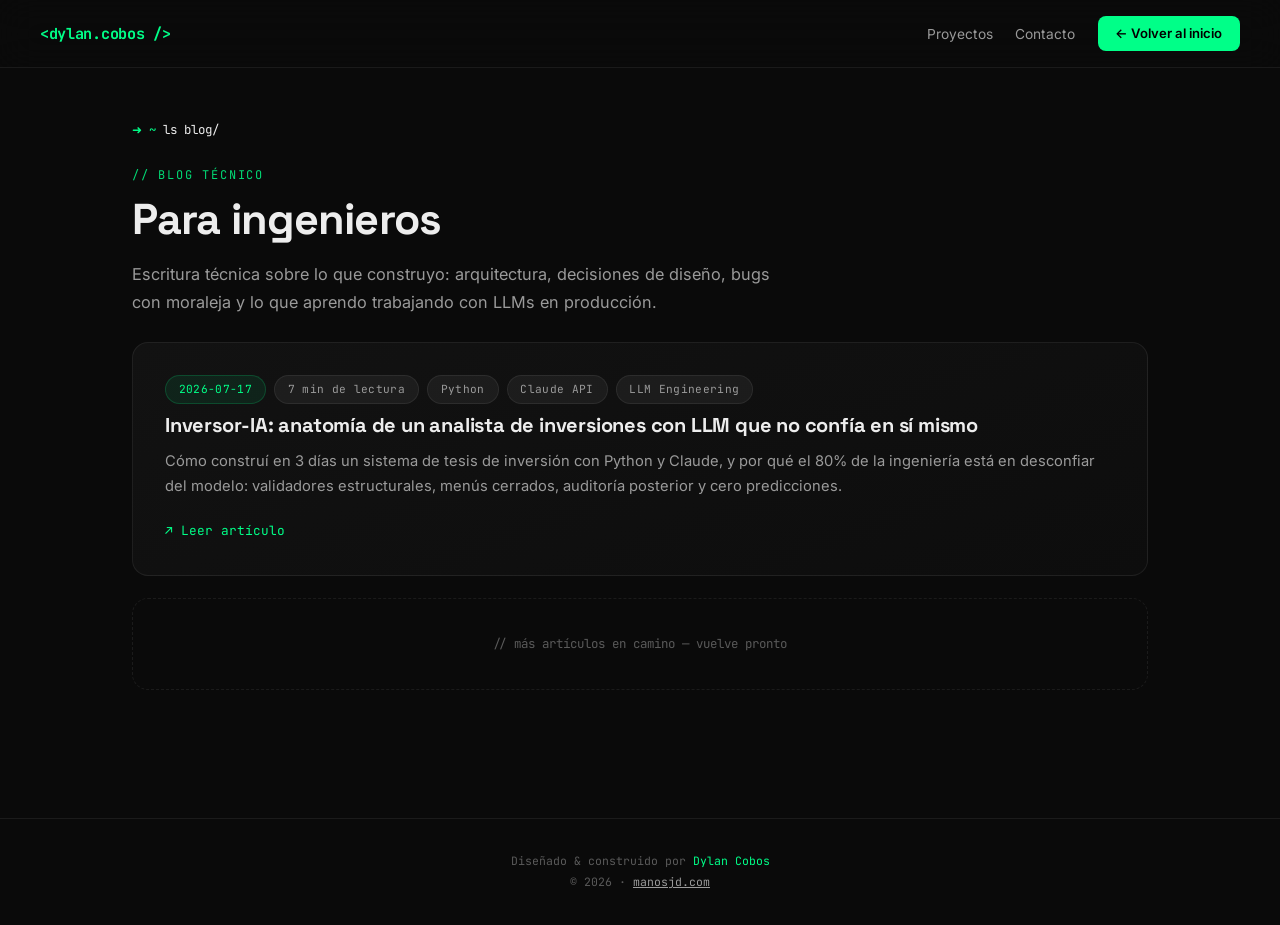
==== blog/index.html @ ce7c51e4 "Añadir blog técnico para ingenieros con primer artículo: Inversor-IA - Nueva sección /blog/ con índi" ====
<!DOCTYPE html>
<html lang="es">
<head>
    <meta charset="UTF-8">
    <meta name="viewport" content="width=device-width, initial-scale=1.0">
    <title>Blog técnico — Dylan Cobos</title>
    <meta name="description" content="Escritura técnica para ingenieros: arquitectura, decisiones de diseño y lecciones construyendo software con IA. Por Dylan Cobos.">
    <meta name="theme-color" content="#0a0a0a">
    <meta property="og:type" content="website">
    <meta property="og:title" content="Blog técnico — Dylan Cobos">
    <meta property="og:description" content="Arquitectura, decisiones de diseño y lecciones construyendo software con IA.">
    <meta property="og:url" content="https://manosjd.com/blog/">
    <link rel="icon" href="data:image/svg+xml,%3Csvg xmlns='http://www.w3.org/2000/svg' viewBox='0 0 100 100'%3E%3Crect width='100' height='100' rx='20' fill='%230a0a0a'/%3E%3Ctext x='50' y='68' font-size='52' text-anchor='middle' fill='%2300ff88' font-family='monospace'%3E%26gt;_%3C/text%3E%3C/svg%3E">
    <link rel="preconnect" href="https://fonts.googleapis.com">
    <link rel="preconnect" href="https://fonts.gstatic.com" crossorigin>
    <link href="https://fonts.googleapis.com/css2?family=JetBrains+Mono:wght@400;500;700&family=Inter:wght@300;400;500;600;700&family=Space+Grotesk:wght@500;600;700&display=swap" rel="stylesheet">
    <link rel="stylesheet" href="blog.css">
</head>
<body>

<div id="progress"></div>

<nav>
    <a href="/" class="nav-logo">&lt;dylan.cobos /&gt;</a>
    <div class="nav-right">
        <a href="/#projects" class="nav-link hide-sm">Proyectos</a>
        <a href="/#contact" class="nav-link hide-sm">Contacto</a>
        <a href="/" class="nav-cta">← Volver al inicio</a>
    </div>
</nav>

<main class="page">
    <p class="crumb"><span class="t-prompt">➜ ~</span> <span class="t-cmd">ls blog/</span></p>
    <p class="section-tag">// blog técnico</p>
    <h1 class="post-title">Para ingenieros</h1>
    <p class="post-subtitle">
        Escritura técnica sobre lo que construyo: arquitectura, decisiones de diseño,
        bugs con moraleja y lo que aprendo trabajando con LLMs en producción.
    </p>

    <a class="post-card fade visible" href="inversor-ia/">
        <div class="post-meta" style="margin-bottom:0">
            <span class="meta-chip hl">2026-07-17</span>
            <span class="meta-chip">7 min de lectura</span>
            <span class="meta-chip">Python</span>
            <span class="meta-chip">Claude API</span>
            <span class="meta-chip">LLM Engineering</span>
        </div>
        <h2>Inversor-IA: anatomía de un analista de inversiones con LLM que no confía en sí mismo</h2>
        <p class="excerpt">
            Cómo construí en 3 días un sistema de tesis de inversión con Python y Claude,
            y por qué el 80% de la ingeniería está en desconfiar del modelo: validadores
            estructurales, menús cerrados, auditoría posterior y cero predicciones.
        </p>
        <span class="read-more">↗ Leer artículo</span>
    </a>

    <div class="coming-soon">// más artículos en camino — vuelve pronto</div>
</main>

<footer>
    <p>Diseñado &amp; construido por <span>Dylan Cobos</span></p>
    <p>© 2026 · <a href="/">manosjd.com</a></p>
</footer>

<script>
const progress = document.getElementById("progress");
window.addEventListener("scroll", () => {
    const h = document.documentElement;
    const max = h.scrollHeight - h.clientHeight;
    progress.style.width = (max > 0 ? h.scrollTop / max * 100 : 0) + "%";
}, { passive: true });
</script>

</body>
</html>
---- blog/blog.css ----
/* ════════════════════════════════════════
   Blog técnico — manosjd.com
   Comparte el lenguaje visual de index.html
   ════════════════════════════════════════ */
:root {
    --bg:           #0a0a0a;
    --bg-soft:      #0e0e0e;
    --bg-card:      #121212;
    --bg-card-h:    #181818;
    --accent:       #00ff88;
    --accent-dark:  #00cc6e;
    --accent-dim:   rgba(0,255,136,.08);
    --accent-glow:  rgba(0,255,136,.25);
    --text:         #ededed;
    --text-dim:     #9a9a9a;
    --text-faint:   #5a5a5a;
    --border:       rgba(255,255,255,.07);
    --border-h:     rgba(0,255,136,.28);
    --mono:         'JetBrains Mono', monospace;
    --sans:         'Inter', sans-serif;
    --display:      'Space Grotesk', sans-serif;
    --radius:       16px;
}

*, *::before, *::after { box-sizing: border-box; margin: 0; padding: 0; }
html { scroll-behavior: smooth; }
body {
    background: var(--bg);
    color: var(--text);
    font-family: var(--sans);
    line-height: 1.6;
    overflow-x: hidden;
}
::selection { background: var(--accent); color: #000; }
::-webkit-scrollbar { width: 6px; }
::-webkit-scrollbar-track { background: var(--bg); }
::-webkit-scrollbar-thumb { background: #2a2a2a; border-radius: 3px; }
::-webkit-scrollbar-thumb:hover { background: var(--accent); }

/* ════════ Progress ════════ */
#progress {
    position: fixed;
    top: 0; left: 0;
    height: 2px;
    width: 0;
    background: linear-gradient(90deg, var(--accent), #00ccff);
    z-index: 300;
    transition: width .1s linear;
}

/* ════════ Nav ════════ */
nav {
    position: fixed;
    inset: 0 0 auto;
    z-index: 200;
    display: flex;
    justify-content: space-between;
    align-items: center;
    padding: 1rem 2.5rem;
    background: rgba(10,10,10,.8);
    backdrop-filter: blur(18px);
    -webkit-backdrop-filter: blur(18px);
    border-bottom: 1px solid var(--border);
}
.nav-logo {
    font-family: var(--mono);
    color: var(--accent);
    font-size: .95rem;
    font-weight: 700;
    text-decoration: none;
    letter-spacing: -.02em;
}
.nav-right { display: flex; align-items: center; gap: 1.4rem; }
.nav-link {
    color: var(--text-dim);
    text-decoration: none;
    font-size: .86rem;
    transition: color .2s;
}
.nav-link:hover { color: var(--accent); }
.nav-cta {
    font-size: .82rem;
    font-weight: 600;
    background: var(--accent);
    color: #000;
    padding: .45rem 1.1rem;
    border-radius: 8px;
    text-decoration: none;
    transition: all .2s;
}
.nav-cta:hover { background: var(--accent-dark); transform: translateY(-1px); }

/* ════════ Layout ════════ */
.page {
    max-width: 1080px;
    margin: 0 auto;
    padding: 120px 2rem 4rem;
}
.layout {
    display: grid;
    grid-template-columns: minmax(0, 1fr) 230px;
    gap: 3.5rem;
    align-items: start;
}

/* ════════ Cabecera de artículo / índice ════════ */
.crumb {
    font-family: var(--mono);
    font-size: .78rem;
    color: var(--text-faint);
    margin-bottom: 1.6rem;
}
.crumb .t-prompt { color: var(--accent); }
.crumb .t-cmd { color: var(--text); }
.section-tag {
    font-family: var(--mono);
    font-size: .75rem;
    color: var(--accent);
    letter-spacing: .15em;
    text-transform: uppercase;
    margin-bottom: .6rem;
    opacity: .85;
}
h1.post-title {
    font-family: var(--display);
    font-size: clamp(1.7rem, 4.5vw, 2.7rem);
    font-weight: 700;
    line-height: 1.18;
    letter-spacing: -.02em;
    margin-bottom: 1rem;
}
.post-subtitle {
    color: var(--text-dim);
    font-size: 1.02rem;
    line-height: 1.7;
    max-width: 640px;
    margin-bottom: 1.6rem;
}
.post-meta {
    display: flex;
    flex-wrap: wrap;
    gap: .5rem;
    align-items: center;
    margin-bottom: 2.6rem;
}
.meta-chip {
    font-family: var(--mono);
    font-size: .7rem;
    color: var(--text-dim);
    background: rgba(255,255,255,.05);
    border: 1px solid var(--border);
    border-radius: 999px;
    padding: .28rem .8rem;
    letter-spacing: .03em;
}
.meta-chip.hl { color: var(--accent); background: var(--accent-dim); border-color: rgba(0,255,136,.18); }

/* ════════ Stats strip ════════ */
.post-stats {
    display: flex;
    flex-wrap: wrap;
    gap: 2rem;
    padding: 1.3rem 1.6rem;
    background: var(--bg-card);
    border: 1px solid var(--border);
    border-radius: var(--radius);
    margin-bottom: 2.8rem;
}
.stat-item { display: flex; flex-direction: column; }
.stat-n {
    font-family: var(--mono);
    font-size: 1.35rem;
    font-weight: 700;
    color: var(--accent);
    line-height: 1.25;
}
.stat-l { font-size: .74rem; color: var(--text-faint); }

/* ════════ Cuerpo del artículo ════════ */
.post { min-width: 0; }
.post h2 {
    font-family: var(--display);
    font-size: 1.45rem;
    font-weight: 700;
    letter-spacing: -.01em;
    margin: 2.8rem 0 1rem;
    padding-top: .6rem;
    scroll-margin-top: 90px;
}
.post h2 .hash { color: var(--accent); margin-right: .45rem; font-family: var(--mono); font-size: 1.1rem; }
.post p {
    color: var(--text-dim);
    font-size: .98rem;
    line-height: 1.85;
    margin-bottom: 1.15rem;
}
.post p strong, .post li strong { color: var(--text); font-weight: 600; }
.post ul { margin: 0 0 1.15rem 1.2rem; }
.post li {
    color: var(--text-dim);
    font-size: .98rem;
    line-height: 1.8;
    margin-bottom: .6rem;
}
.post li::marker { color: var(--accent); }
.post code {
    font-family: var(--mono);
    font-size: .82em;
    color: var(--accent);
    background: var(--accent-dim);
    border: 1px solid rgba(0,255,136,.14);
    border-radius: 5px;
    padding: .12em .4em;
    white-space: nowrap;
}
.post .codeblock {
    position: relative;
    margin: 1.4rem 0 1.6rem;
}
.post pre {
    background: #0c0c0c;
    border: 1px solid var(--border);
    border-radius: 12px;
    padding: 1.1rem 1.2rem;
    overflow-x: auto;
    font-family: var(--mono);
    font-size: .8rem;
    line-height: 1.7;
    color: var(--text);
}
.post pre code { background: none; border: none; padding: 0; color: inherit; white-space: pre; font-size: 1em; }
.copy-btn {
    position: absolute;
    top: .6rem; right: .6rem;
    font-family: var(--mono);
    font-size: .68rem;
    background: rgba(255,255,255,.05);
    color: var(--text-dim);
    border: 1px solid var(--border);
    border-radius: 7px;
    padding: .3rem .7rem;
    cursor: pointer;
    transition: all .2s;
}
.copy-btn:hover { color: var(--accent); border-color: var(--accent); }

.callout {
    margin: 1.4rem 0 1.6rem;
    padding: 1rem 1.2rem;
    background: var(--accent-dim);
    border-left: 2px solid var(--accent);
    border-radius: 0 10px 10px 0;
    color: var(--text-dim);
    font-size: .93rem;
    line-height: 1.75;
}
.callout strong { color: var(--accent); }

.post-footer {
    margin-top: 3rem;
    padding-top: 1.6rem;
    border-top: 1px solid var(--border);
    font-size: .85rem;
    color: var(--text-faint);
    font-style: italic;
}

/* ════════ TOC ════════ */
.toc {
    position: sticky;
    top: 100px;
    font-size: .82rem;
}
.toc-title {
    font-family: var(--mono);
    font-size: .68rem;
    color: var(--text-faint);
    letter-spacing: .14em;
    text-transform: uppercase;
    margin-bottom: .8rem;
}
.toc ol { list-style: none; border-left: 1px solid var(--border); }
.toc li { margin: 0; }
.toc a {
    display: block;
    color: var(--text-dim);
    text-decoration: none;
    padding: .38rem 0 .38rem 1rem;
    border-left: 2px solid transparent;
    margin-left: -1px;
    line-height: 1.45;
    transition: color .2s, border-color .2s;
}
.toc a:hover { color: var(--text); }
.toc a.active { color: var(--accent); border-left-color: var(--accent); }
.toc-mobile { display: none; }

/* ════════ Índice del blog (listado) ════════ */
.post-card {
    display: block;
    background: linear-gradient(160deg, var(--bg-card) 0%, #0d0d0d 100%);
    border: 1px solid var(--border);
    border-radius: var(--radius);
    padding: 2rem;
    text-decoration: none;
    position: relative;
    overflow: hidden;
    transition: transform .3s, border-color .3s, box-shadow .3s;
    margin-bottom: 1.4rem;
}
.post-card::before {
    content: "";
    position: absolute;
    top: 0; left: 0; right: 0;
    height: 2px;
    background: linear-gradient(90deg, var(--accent), transparent 60%);
    opacity: 0;
    transition: opacity .3s;
}
.post-card:hover { transform: translateY(-4px); border-color: var(--border-h); box-shadow: 0 24px 55px rgba(0,0,0,.5); }
.post-card:hover::before { opacity: 1; }
.post-card h2 {
    font-family: var(--display);
    font-size: 1.25rem;
    font-weight: 700;
    color: var(--text);
    letter-spacing: -.01em;
    margin: .5rem 0 .7rem;
    line-height: 1.3;
}
.post-card .excerpt {
    color: var(--text-dim);
    font-size: .92rem;
    line-height: 1.7;
    margin-bottom: 1.1rem;
}
.post-card .read-more {
    font-family: var(--mono);
    font-size: .8rem;
    color: var(--accent);
}
.coming-soon {
    text-align: center;
    font-family: var(--mono);
    font-size: .78rem;
    color: var(--text-faint);
    padding: 2.2rem 1rem;
    border: 1px dashed var(--border);
    border-radius: var(--radius);
}

/* ════════ Footer ════════ */
footer { border-top: 1px solid var(--border); padding: 2rem; text-align: center; margin-top: 4rem; }
footer p { font-family: var(--mono); font-size: .72rem; color: var(--text-faint); line-height: 1.8; }
footer span { color: var(--accent); }
footer a { color: var(--text-dim); }
footer a:hover { color: var(--accent); }

/* ════════ Animaciones ════════ */
.fade {
    opacity: 0;
    transform: translateY(18px);
    transition: opacity .6s ease, transform .6s ease;
}
.fade.visible { opacity: 1; transform: translateY(0); }
@media (prefers-reduced-motion: reduce) {
    *, *::before, *::after { animation: none !important; transition: none !important; }
    html { scroll-behavior: auto; }
}

/* ════════ Responsive ════════ */
@media (max-width: 1000px) {
    .layout { grid-template-columns: 1fr; gap: 0; }
    .toc { display: none; }
    .toc-mobile {
        display: block;
        margin-bottom: 2.2rem;
        background: var(--bg-card);
        border: 1px solid var(--border);
        border-radius: 12px;
        padding: .9rem 1.1rem;
    }
    .toc-mobile summary {
        font-family: var(--mono);
        font-size: .74rem;
        color: var(--accent);
        letter-spacing: .1em;
        text-transform: uppercase;
        cursor: pointer;
    }
    .toc-mobile ol { list-style: none; margin-top: .8rem; }
    .toc-mobile a {
        display: block;
        color: var(--text-dim);
        text-decoration: none;
        padding: .4rem 0;
        font-size: .86rem;
        border-bottom: 1px solid var(--border);
    }
    .toc-mobile li:last-child a { border-bottom: none; }
    .toc-mobile a:hover { color: var(--accent); }
}
@media (max-width: 640px) {
    nav { padding: 1rem 1.3rem; }
    .nav-link.hide-sm { display: none; }
    .page { padding: 105px 1.2rem 3rem; }
    .post-stats { gap: 1.3rem; padding: 1.1rem 1.2rem; }
}
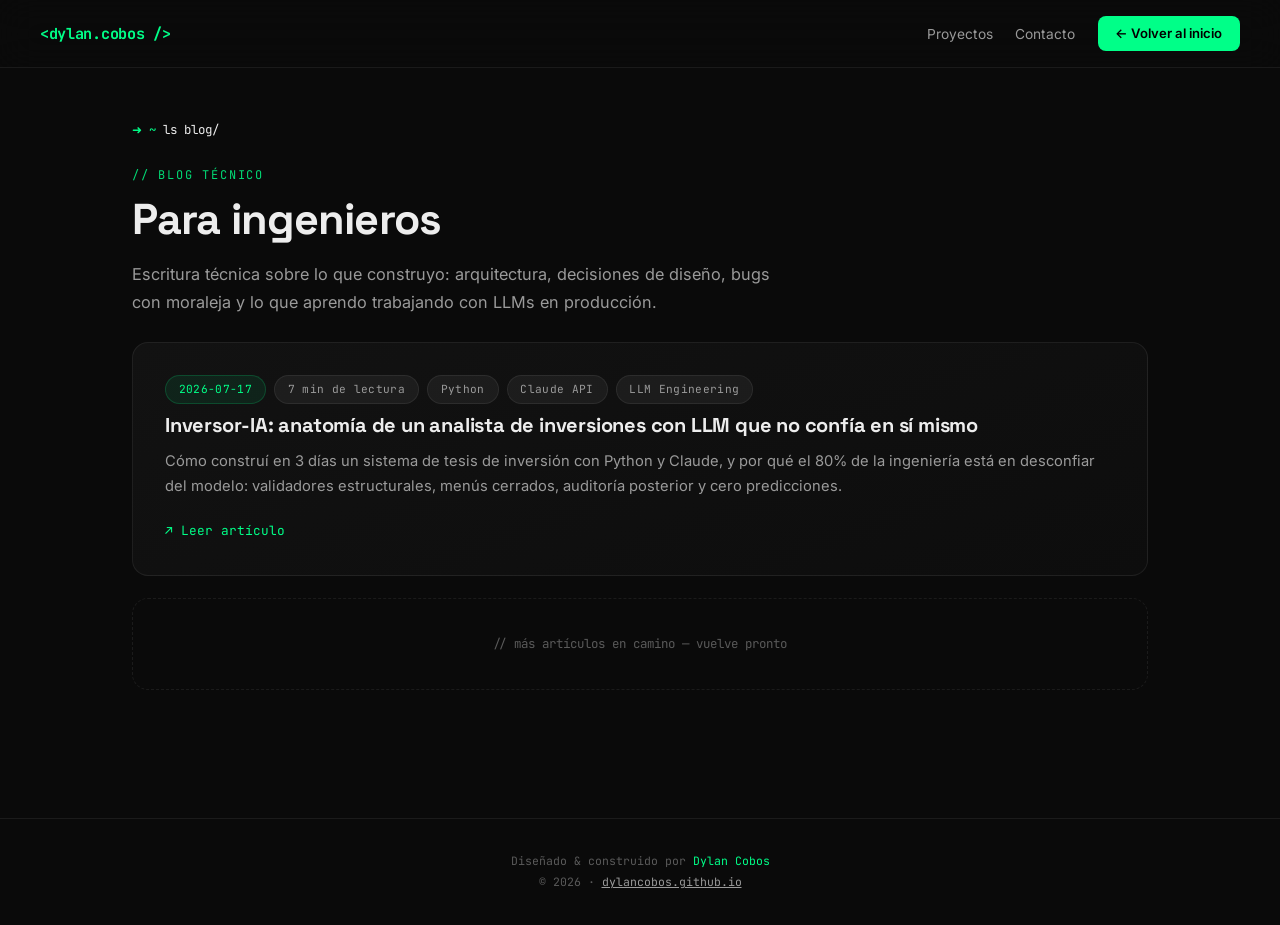
==== commit 9d91967f: "Quitar dominio manosjd.com y volver a dylancobos.github.io - Eliminado el archivo CNAME (se perdió a" ====
--- a/blog/index.html
+++ b/blog/index.html
@@ -9,7 +9,7 @@
     <meta property="og:type" content="website">
     <meta property="og:title" content="Blog técnico — Dylan Cobos">
     <meta property="og:description" content="Arquitectura, decisiones de diseño y lecciones construyendo software con IA.">
-    <meta property="og:url" content="https://manosjd.com/blog/">
+    <meta property="og:url" content="https://dylancobos.github.io/blog/">
     <link rel="icon" href="data:image/svg+xml,%3Csvg xmlns='http://www.w3.org/2000/svg' viewBox='0 0 100 100'%3E%3Crect width='100' height='100' rx='20' fill='%230a0a0a'/%3E%3Ctext x='50' y='68' font-size='52' text-anchor='middle' fill='%2300ff88' font-family='monospace'%3E%26gt;_%3C/text%3E%3C/svg%3E">
     <link rel="preconnect" href="https://fonts.googleapis.com">
     <link rel="preconnect" href="https://fonts.gstatic.com" crossorigin>
@@ -60,7 +60,7 @@
 
 <footer>
     <p>Diseñado &amp; construido por <span>Dylan Cobos</span></p>
-    <p>© 2026 · <a href="/">manosjd.com</a></p>
+    <p>© 2026 · <a href="/">dylancobos.github.io</a></p>
 </footer>
 
 <script>
--- a/blog/blog.css
+++ b/blog/blog.css
@@ -1,5 +1,5 @@
 /* ════════════════════════════════════════
-   Blog técnico — manosjd.com
+   Blog técnico — dylancobos.github.io
    Comparte el lenguaje visual de index.html
    ════════════════════════════════════════ */
 :root {
